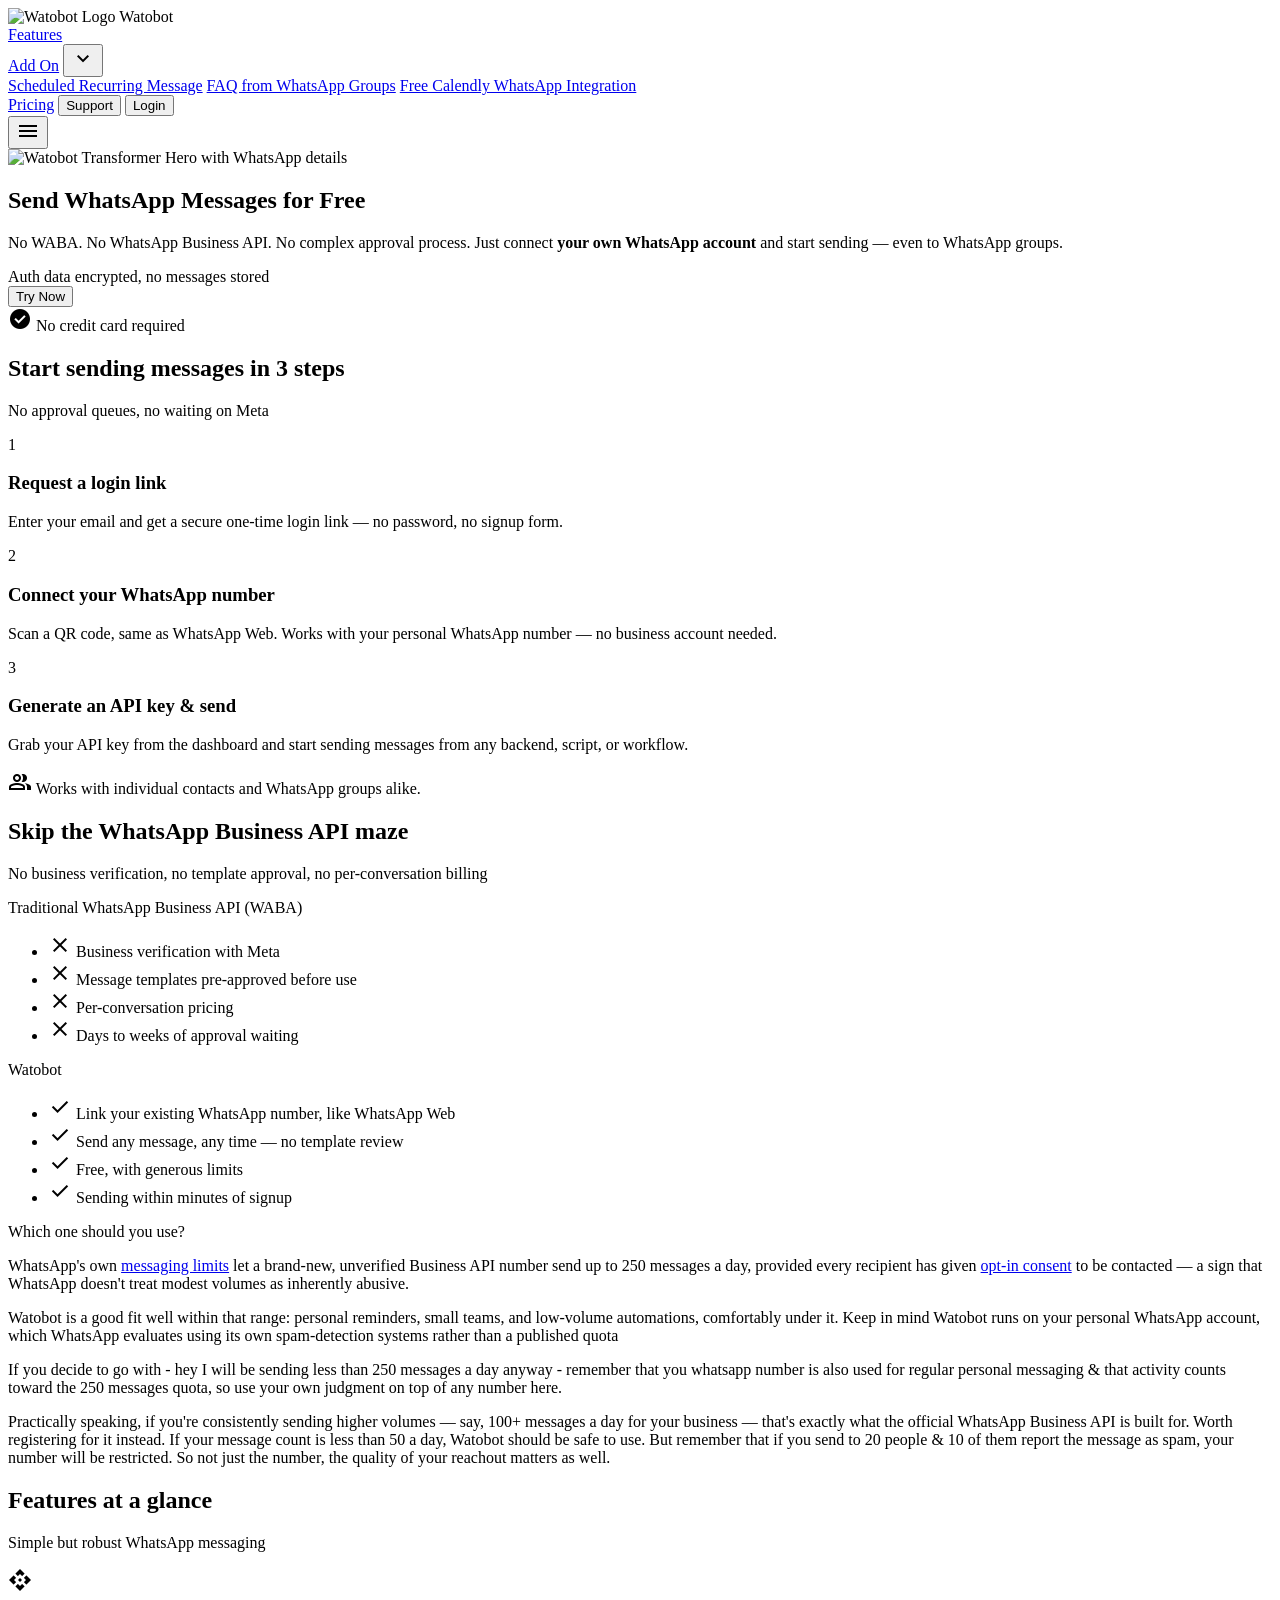
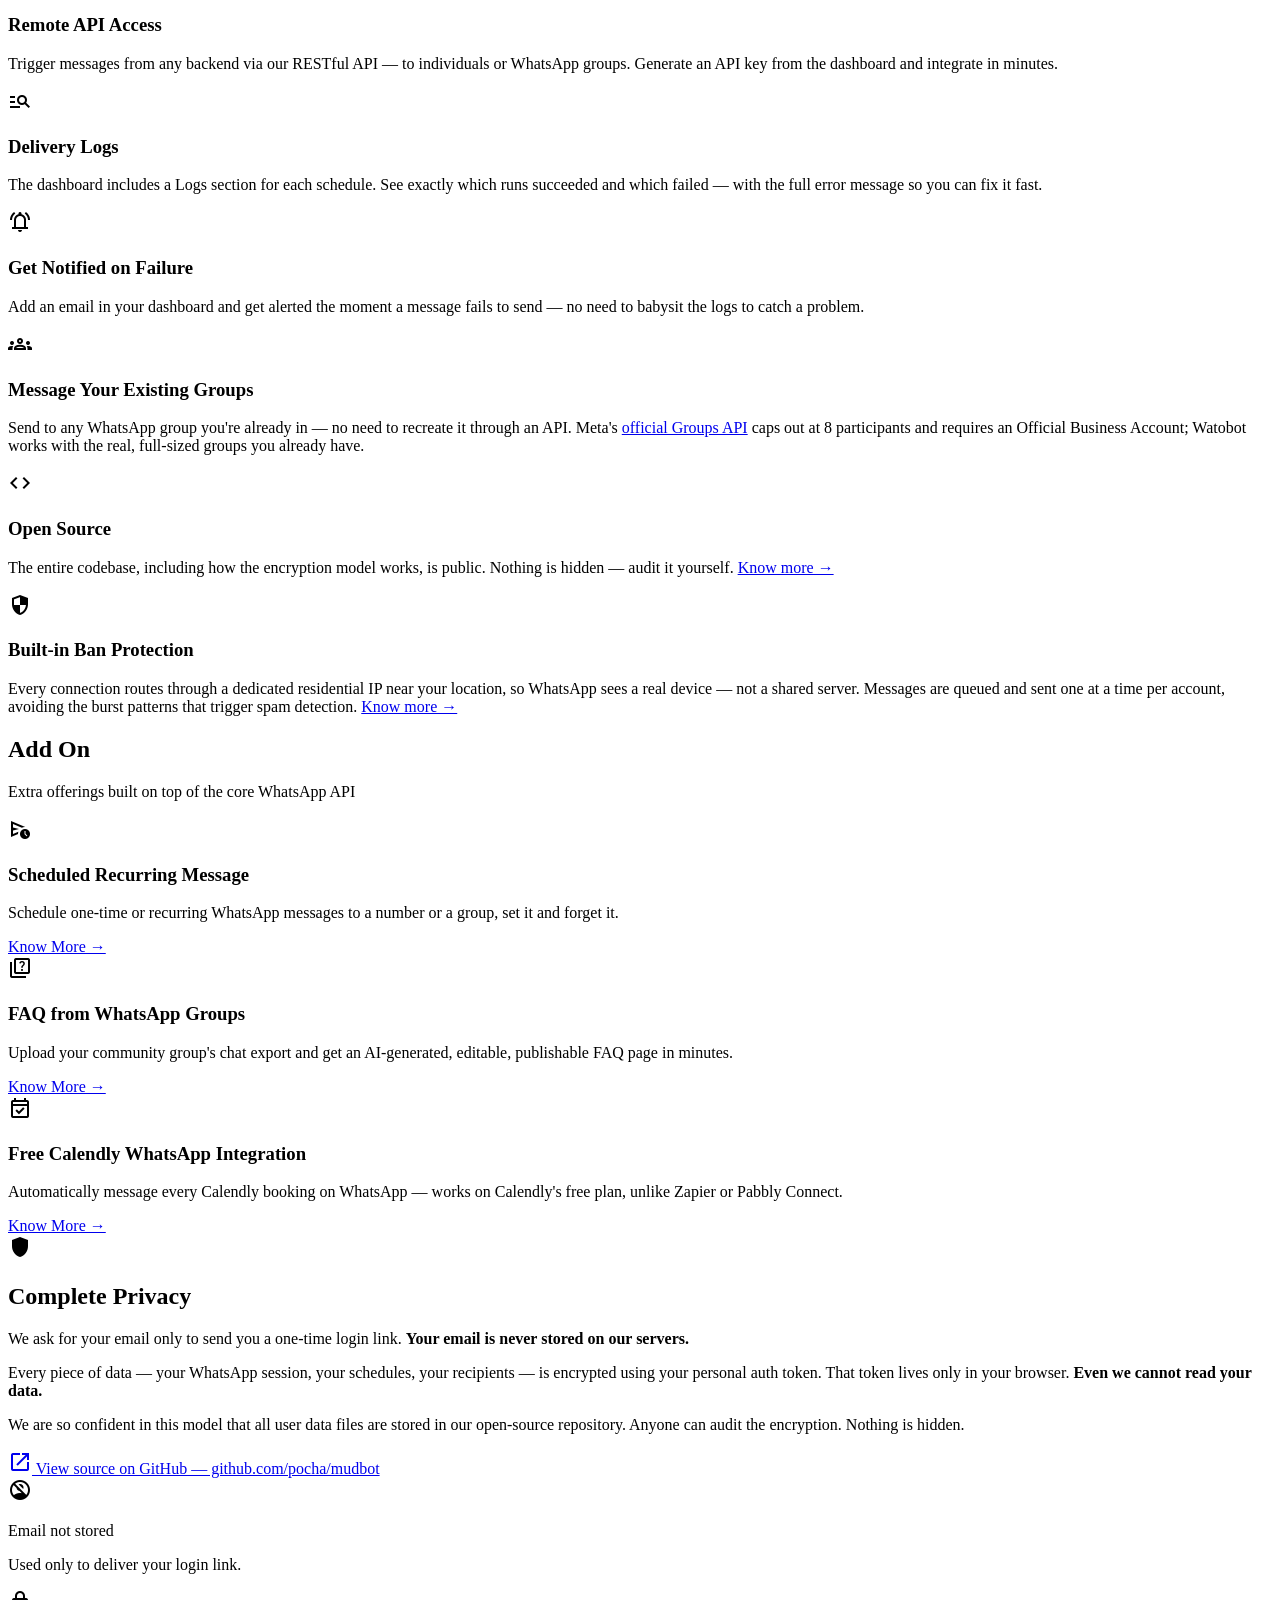
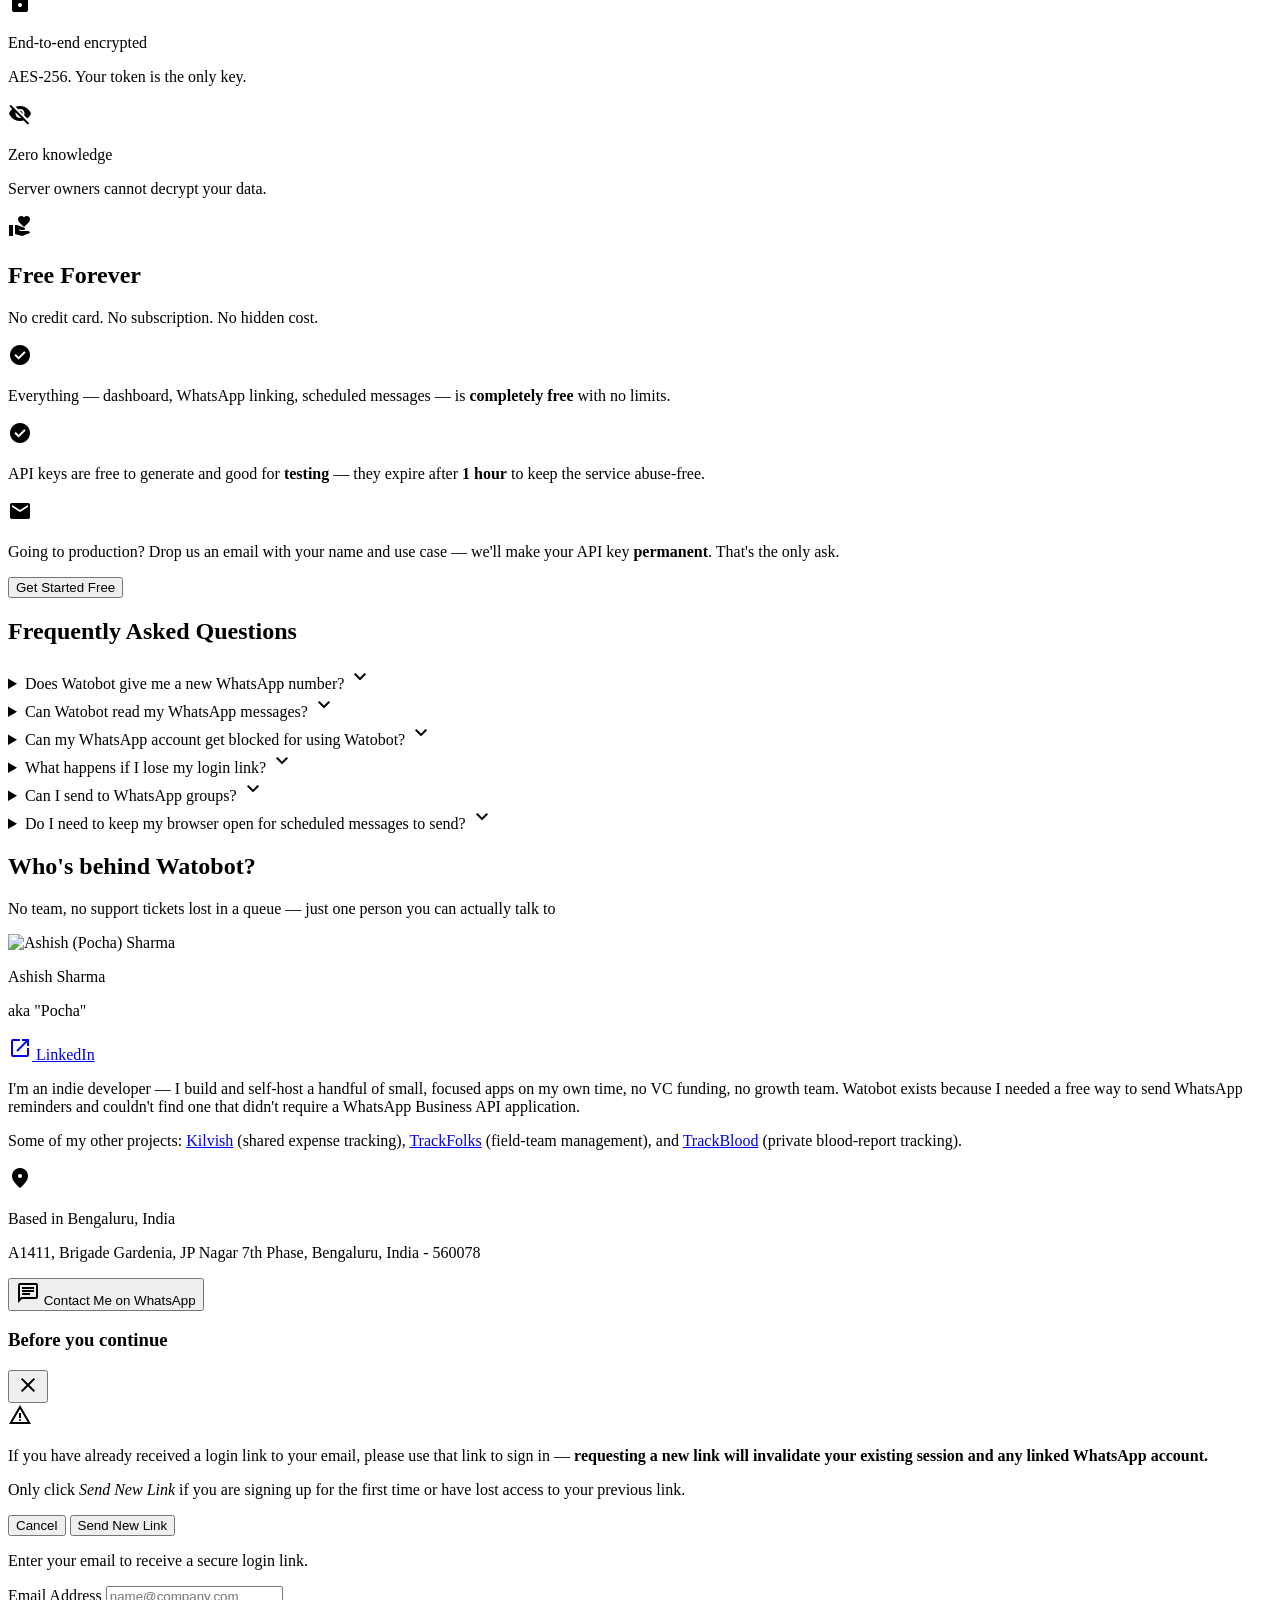
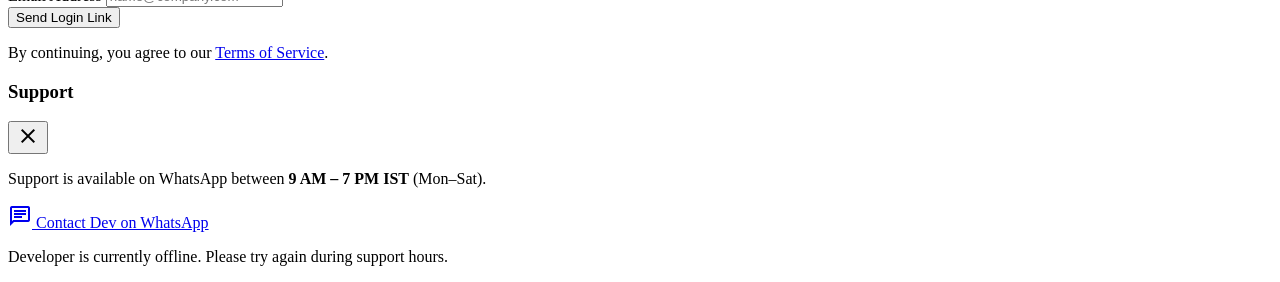
==== public/index.html @ e7fd8a0c "fix(api-base): replace hardcoded api.watobot.xyz with same-origin empty string in all HTML templates" ====
<!DOCTYPE html>
<html class="light" lang="en">
	<head>
		<meta charset="utf-8"/>
		<meta content="width=device-width, initial-scale=1.0" name="viewport"/>
		<title>Watobot - Automate Your WhatsApp Messaging</title>
		<meta name="description" content="Send WhatsApp messages programmatically from your own number — no WABA, no WhatsApp Business API, no Meta approval process. Free API access, message scheduling, and WhatsApp group support."/>
		<link rel="canonical" href="https://watobot.xyz/"/>

		<meta property="og:type" content="website"/>
		<meta property="og:site_name" content="Watobot"/>
		<meta property="og:title" content="Watobot - Send WhatsApp Messages Programmatically"/>
		<meta property="og:description" content="No WABA, no WhatsApp Business API, no complex approval process. Connect your own WhatsApp number and start sending — even to WhatsApp groups."/>
		<meta property="og:url" content="https://watobot.xyz/"/>
		<meta property="og:image" content="https://watobot.xyz/assets/og.png"/>

		<meta name="twitter:card" content="summary_large_image"/>
		<meta name="twitter:title" content="Watobot - Send WhatsApp Messages Programmatically"/>
		<meta name="twitter:description" content="No WABA, no WhatsApp Business API, no complex approval process. Connect your own WhatsApp number and start sending — even to WhatsApp groups."/>
		<meta name="twitter:image" content="https://watobot.xyz/assets/og.png"/>

		<script type="application/ld+json">
		{
			"@context": "https://schema.org",
			"@type": "SoftwareApplication",
			"name": "Watobot",
			"url": "https://watobot.xyz/",
			"applicationCategory": "BusinessApplication",
			"operatingSystem": "Web",
			"description": "Send WhatsApp messages programmatically from your own WhatsApp number — no WhatsApp Business API, no Meta approval process required.",
			"offers": {
				"@type": "Offer",
				"price": "0",
				"priceCurrency": "USD"
			}
		}
		</script>

		<script src="https://cdn.tailwindcss.com?plugins=forms,container-queries"></script>
		<link href="https://fonts.googleapis.com/css2?family=Material+Symbols+Outlined:wght,FILL@100..700,0..1&amp;display=swap" rel="stylesheet"/>
		<link href="https://fonts.googleapis.com/css2?family=Inter:wght@400;600&amp;family=Plus+Jakarta+Sans:wght@600;700;800&amp;family=Geist&amp;display=swap" rel="stylesheet"/>
		<link href="https://fonts.googleapis.com/css2?family=Material+Symbols+Outlined:wght,FILL@100..700,0..1&amp;display=swap" rel="stylesheet"/>
		<script src="/assets/theme.js"></script>
		<link rel="stylesheet" href="/assets/theme.css"/>
	</head>
	<body class="bg-surface text-on-surface font-body-md selection:bg-primary-container selection:text-on-primary-container">
		<!-- TopNavBar -->
		<nav class="bg-surface border-b border-outline-variant shadow-sm flex justify-between items-center w-full px-gutter py-2 sticky top-0 z-50">
			<div class="flex items-center gap-3">
				<img alt="Watobot Logo" class="w-10 h-10 rounded-sm" src="https://lh3.googleusercontent.com/aida-public/[base64]"/>
				<span class="font-headline-md text-headline-md font-bold text-primary">Watobot</span>
			</div>
			<div class="hidden md:flex items-center gap-8">
				<a class="font-body-md text-body-md text-on-surface-variant hover:text-primary transition-colors" href="#features">Features</a>
				<div class="relative group">
					<div class="flex items-center gap-0.5">
						<a class="font-body-md text-body-md text-on-surface-variant hover:text-primary transition-colors" href="#addon">Add On</a>
						<button class="text-on-surface-variant hover:text-primary transition-colors" aria-label="Show Add On options" aria-haspopup="true">
							<span class="material-symbols-outlined text-[18px]">expand_more</span>
						</button>
					</div>
					<div class="absolute left-0 top-full pt-2 hidden group-hover:block z-50">
						<div class="bg-surface border border-outline-variant rounded-xl shadow-lg py-2 w-64">
							<a href="/free-whatsapp-recurring-messages.html" class="block px-4 py-2 font-body-md text-body-md text-on-surface-variant hover:bg-surface-container hover:text-primary transition-colors">Scheduled Recurring Message</a>
							<a href="/whatsapp-group-faq" class="block px-4 py-2 font-body-md text-body-md text-on-surface-variant hover:bg-surface-container hover:text-primary transition-colors">FAQ from WhatsApp Groups</a>
							<a href="/free-calendly-whatsapp-integration.html" class="block px-4 py-2 font-body-md text-body-md text-on-surface-variant hover:bg-surface-container hover:text-primary transition-colors">Free Calendly WhatsApp Integration</a>
						</div>
					</div>
				</div>
				<a class="font-body-md text-body-md text-on-surface-variant hover:text-primary transition-colors" href="#pricing">Pricing</a>
				<button onclick="openSupport()" class="font-body-md text-body-md text-on-surface-variant hover:text-primary transition-colors">Support</button>
				<button id="navLoginBtn" class="font-label-md text-label-md bg-primary-container text-on-primary-container px-6 py-2 rounded-xl font-bold hover:opacity-90 active:scale-95 transition-all" onclick="toggleModal()">Login</button>
			</div>
			<button class="md:hidden text-primary">
				<span class="material-symbols-outlined">menu</span>
			</button>
		</nav>
		<main>
			<!-- Hero Section -->
			<section class="flex flex-col md:flex-row items-center px-gutter md:px-24 py-10 gap-10 overflow-hidden">
				<div class="w-full md:w-1/2 flex justify-center items-center">
					<div class="relative w-full max-w-lg aspect-[1.49]">
						<img alt="Watobot Transformer Hero with WhatsApp details" class="w-full h-full object-contain" src="./logo.png"/>
						<div class="absolute -z-10 top-1/2 left-1/2 -translate-x-1/2 -translate-y-1/2 w-[120%] h-[120%] bg-gradient-to-tr from-primary-container/20 to-transparent rounded-full blur-3xl"></div>
					</div>
				</div>
				<div class="w-full md:w-1/2 flex flex-col items-start gap-stack-gap">
					<h1 class="font-headline-lg text-3xl md:text-5xl font-extrabold text-on-surface leading-tight">
						Send <span class="text-primary">WhatsApp</span> Messages for Free
					</h1>
					<p class="font-body-lg text-body-lg text-on-surface-variant max-w-md">
						No WABA. No WhatsApp Business API. No complex approval process. Just connect <b class="text-primary">your own WhatsApp account</b> and start sending — even to WhatsApp groups.
					</p>
					<span class="font-label-md text-label-md text-secondary bg-secondary-container/30 px-3 py-1 rounded-full uppercase tracking-widest">Auth data encrypted, no messages stored</span>
					<div class="flex flex-wrap gap-4 mt-4">
						<button id="tryNowBtn" class="font-label-md text-label-md bg-primary-container text-on-primary-container px-8 py-4 rounded-xl font-bold text-lg hover:opacity-90 active:scale-95 transition-all whatsapp-shadow" onclick="toggleModal()">
                        Try Now
                    </button>
						<div class="flex items-center gap-2 px-4 py-4 text-on-surface-variant font-label-md text-label-md">
							<span class="material-symbols-outlined text-primary" style="font-variation-settings: 'FILL' 1;">check_circle</span>
                        No credit card required
                    
						</div>
					</div>
				</div>
			</section>
			<!-- 3 Steps Section -->
			<section class="px-gutter md:px-24 py-12 bg-surface" id="how-it-works">
				<div class="text-center mb-10">
					<h2 class="font-headline-lg text-headline-lg text-on-surface">Start sending messages in 3 steps</h2>
					<p class="text-on-surface-variant font-body-md">No approval queues, no waiting on Meta</p>
				</div>
				<div class="grid grid-cols-1 md:grid-cols-3 gap-6 max-w-5xl mx-auto">
					<div class="bg-surface-container-low p-6 rounded-xl border border-outline-variant flex flex-col gap-3">
						<span class="bg-primary text-on-primary w-8 h-8 rounded-full flex items-center justify-center font-bold text-sm">1</span>
						<h3 class="font-headline-md text-headline-md">Request a login link</h3>
						<p class="text-on-surface-variant font-body-md">Enter your email and get a secure one-time login link — no password, no signup form.</p>
					</div>
					<div class="bg-surface-container-low p-6 rounded-xl border border-outline-variant flex flex-col gap-3">
						<span class="bg-primary text-on-primary w-8 h-8 rounded-full flex items-center justify-center font-bold text-sm">2</span>
						<h3 class="font-headline-md text-headline-md">Connect your WhatsApp number</h3>
						<p class="text-on-surface-variant font-body-md">Scan a QR code, same as WhatsApp Web. Works with your personal WhatsApp number — no business account needed.</p>
					</div>
					<div class="bg-surface-container-low p-6 rounded-xl border border-outline-variant flex flex-col gap-3">
						<span class="bg-primary text-on-primary w-8 h-8 rounded-full flex items-center justify-center font-bold text-sm">3</span>
						<h3 class="font-headline-md text-headline-md">Generate an API key &amp; send</h3>
						<p class="text-on-surface-variant font-body-md">Grab your API key from the dashboard and start sending messages from any backend, script, or workflow.</p>
					</div>
				</div>
				<div class="max-w-5xl mx-auto mt-6 flex items-center justify-center gap-2 text-on-surface-variant font-body-md text-sm">
					<span class="material-symbols-outlined text-primary text-[18px]">group</span>
					Works with individual contacts and WhatsApp groups alike.
				</div>
			</section>

			<!-- WABA Comparison Section -->
			<section class="px-gutter md:px-24 py-12 bg-surface-container-low">
				<div class="max-w-4xl mx-auto">
					<div class="text-center mb-10">
						<h2 class="font-headline-lg text-headline-lg text-on-surface">Skip the WhatsApp Business API maze</h2>
						<p class="text-on-surface-variant font-body-md">No business verification, no template approval, no per-conversation billing</p>
					</div>
					<div class="grid grid-cols-1 md:grid-cols-2 gap-6">
						<div class="bg-surface p-6 rounded-xl border border-outline-variant">
							<p class="font-label-md font-bold text-error mb-3">Traditional WhatsApp Business API (WABA)</p>
							<ul class="space-y-2 text-on-surface-variant font-body-md text-sm">
								<li class="flex items-start gap-2"><span class="material-symbols-outlined text-error text-[18px] flex-shrink-0">close</span> Business verification with Meta</li>
								<li class="flex items-start gap-2"><span class="material-symbols-outlined text-error text-[18px] flex-shrink-0">close</span> Message templates pre-approved before use</li>
								<li class="flex items-start gap-2"><span class="material-symbols-outlined text-error text-[18px] flex-shrink-0">close</span> Per-conversation pricing</li>
								<li class="flex items-start gap-2"><span class="material-symbols-outlined text-error text-[18px] flex-shrink-0">close</span> Days to weeks of approval waiting</li>
							</ul>
						</div>
						<div class="bg-surface p-6 rounded-xl border border-primary">
							<p class="font-label-md font-bold text-primary mb-3">Watobot</p>
							<ul class="space-y-2 text-on-surface-variant font-body-md text-sm">
								<li class="flex items-start gap-2"><span class="material-symbols-outlined text-primary text-[18px] flex-shrink-0">check</span> Link your existing WhatsApp number, like WhatsApp Web</li>
								<li class="flex items-start gap-2"><span class="material-symbols-outlined text-primary text-[18px] flex-shrink-0">check</span> Send any message, any time — no template review</li>
								<li class="flex items-start gap-2"><span class="material-symbols-outlined text-primary text-[18px] flex-shrink-0">check</span> Free, with generous limits</li>
								<li class="flex items-start gap-2"><span class="material-symbols-outlined text-primary text-[18px] flex-shrink-0">check</span> Sending within minutes of signup</li>
							</ul>
						</div>
					</div>
					<div class="mt-6 bg-surface p-6 rounded-xl border border-outline-variant text-sm text-on-surface-variant font-body-md space-y-2">
						<p class="font-label-md font-bold text-on-surface">Which one should you use?</p>
						<p>WhatsApp's own <a href="https://developers.facebook.com/docs/whatsapp/messaging-limits/" target="_blank" rel="noopener" class="text-primary underline">messaging limits</a> let a brand-new, unverified Business API number send up to 250 messages a day, provided every recipient has given <a href="https://developers.facebook.com/documentation/business-messaging/whatsapp/getting-opt-in" target="_blank" rel="noopener" class="text-primary underline">opt-in consent</a> to be contacted — a sign that WhatsApp doesn't treat modest volumes as inherently abusive.</p>
						<p>Watobot is a good fit well within that range: personal reminders, small teams, and low-volume automations, comfortably under it. Keep in mind Watobot runs on your personal WhatsApp account, which WhatsApp evaluates using its own spam-detection systems rather than a published quota</p>
						<p>If you decide to go with - hey I will be sending less than 250 messages a day anyway - remember that you whatsapp number is also used for regular personal messaging & that activity counts toward the 250 messages quota, so use your own judgment on top of any number here.</p>
						<p>Practically speaking, if you're consistently sending higher volumes — say, 100+ messages a day for your business — that's exactly what the official WhatsApp Business API is built for. Worth registering for it instead. If your message count is less than 50 a day, Watobot should be safe to use. But remember that if you send to 20 people & 10 of them report the message as spam, your number will be restricted. So not just the number, the quality of your reachout matters as well.</p>
					</div>
				</div>
			</section>

			<!-- Feature Bento Grid -->
			<section class="px-gutter md:px-24 py-12 bg-surface-container-low" id="features">
				<div class="text-center mb-10">
					<h2 class="font-headline-lg text-headline-lg text-on-surface">Features at a glance</h2>
					<p class="text-on-surface-variant font-body-md">Simple but robust WhatsApp messaging</p>
				</div>
				<div class="grid grid-cols-1 md:grid-cols-2 gap-6">
					<!-- Card 1: API -->
					<div class="bg-surface p-6 rounded-xl border border-outline-variant whatsapp-shadow hover:border-primary transition-colors flex flex-col gap-3 group">
						<div class="flex items-center gap-3">
							<div class="w-10 h-10 bg-primary-container flex items-center justify-center rounded-lg text-on-primary-container flex-shrink-0">
								<span class="material-symbols-outlined text-[20px]">api</span>
							</div>
							<h3 class="font-headline-md text-headline-md">Remote API Access</h3>
						</div>
						<p class="text-on-surface-variant font-body-md">Trigger messages from any backend via our RESTful API — to individuals or WhatsApp groups. Generate an API key from the dashboard and integrate in minutes.</p>
					</div>
					<!-- Card 2: Logs -->
					<div class="bg-surface p-6 rounded-xl border border-outline-variant whatsapp-shadow hover:border-primary transition-colors flex flex-col gap-3 group">
						<div class="flex items-center gap-3">
							<div class="w-10 h-10 bg-tertiary-container flex items-center justify-center rounded-lg text-on-tertiary-container flex-shrink-0">
								<span class="material-symbols-outlined text-[20px]">manage_search</span>
							</div>
							<h3 class="font-headline-md text-headline-md">Delivery Logs</h3>
						</div>
						<p class="text-on-surface-variant font-body-md">The dashboard includes a Logs section for each schedule. See exactly which runs succeeded and which failed — with the full error message so you can fix it fast.</p>
					</div>
					<!-- Card 3: Failure Alerts -->
					<div class="bg-surface p-6 rounded-xl border border-outline-variant whatsapp-shadow hover:border-primary transition-colors flex flex-col gap-3 group">
						<div class="flex items-center gap-3">
							<div class="w-10 h-10 bg-secondary-container flex items-center justify-center rounded-lg text-on-secondary-container flex-shrink-0">
								<span class="material-symbols-outlined text-[20px]">notifications_active</span>
							</div>
							<h3 class="font-headline-md text-headline-md">Get Notified on Failure</h3>
						</div>
						<p class="text-on-surface-variant font-body-md">Add an email in your dashboard and get alerted the moment a message fails to send — no need to babysit the logs to catch a problem.</p>
					</div>
					<!-- Card 4: WhatsApp Groups -->
					<div class="bg-surface p-6 rounded-xl border border-outline-variant whatsapp-shadow hover:border-primary transition-colors flex flex-col gap-3 group">
						<div class="flex items-center gap-3">
							<div class="w-10 h-10 bg-tertiary-container flex items-center justify-center rounded-lg text-on-tertiary-container flex-shrink-0">
								<span class="material-symbols-outlined text-[20px]">groups</span>
							</div>
							<h3 class="font-headline-md text-headline-md">Message Your Existing Groups</h3>
						</div>
						<p class="text-on-surface-variant font-body-md">Send to any WhatsApp group you're already in — no need to recreate it through an API. Meta's <a href="https://developers.facebook.com/documentation/business-messaging/whatsapp/groups" target="_blank" rel="noopener" class="text-primary underline">official Groups API</a> caps out at 8 participants and requires an Official Business Account; Watobot works with the real, full-sized groups you already have.</p>
					</div>
					<!-- Card 5: Open Source -->
					<div class="bg-surface p-6 rounded-xl border border-outline-variant whatsapp-shadow hover:border-primary transition-colors flex flex-col gap-3 group">
						<div class="flex items-center gap-3">
							<div class="w-10 h-10 bg-primary-container flex items-center justify-center rounded-lg text-on-primary-container flex-shrink-0">
								<span class="material-symbols-outlined text-[20px]">code</span>
							</div>
							<h3 class="font-headline-md text-headline-md">Open Source</h3>
						</div>
						<p class="text-on-surface-variant font-body-md">The entire codebase, including how the encryption model works, is public. Nothing is hidden — audit it yourself. <a href="https://github.com/pocha/mudbot" target="_blank" rel="noopener" class="text-primary underline font-bold">Know more &rarr;</a></p>
					</div>
					<!-- Card 6: Ban Protection -->
					<div class="bg-surface p-6 rounded-xl border border-outline-variant whatsapp-shadow hover:border-primary transition-colors flex flex-col gap-3 group">
						<div class="flex items-center gap-3">
							<div class="w-10 h-10 bg-primary-container flex items-center justify-center rounded-lg text-on-primary-container flex-shrink-0">
								<span class="material-symbols-outlined text-[20px]">security</span>
							</div>
							<h3 class="font-headline-md text-headline-md">Built-in Ban Protection</h3>
						</div>
						<p class="text-on-surface-variant font-body-md">Every connection routes through a dedicated residential IP near your location, so WhatsApp sees a real device — not a shared server. Messages are queued and sent one at a time per account, avoiding the burst patterns that trigger spam detection. <a href="https://github.com/pocha/mudbot?tab=readme-ov-file#account-ban-protection-techniques" target="_blank" rel="noopener" class="text-primary underline font-bold">Know more &rarr;</a></p>
					</div>
				</div>
			</section>

			<!-- Add On Section -->
			<section class="px-gutter md:px-24 py-12 bg-surface" id="addon">
				<div class="text-center mb-10">
					<h2 class="font-headline-lg text-headline-lg text-on-surface">Add On</h2>
					<p class="text-on-surface-variant font-body-md">Extra offerings built on top of the core WhatsApp API</p>
				</div>
				<div class="grid grid-cols-1 md:grid-cols-3 gap-6 max-w-5xl mx-auto">
					<!-- Add On 1: Scheduled Recurring Message -->
					<div class="bg-surface-container-low p-6 rounded-xl border border-outline-variant hover:border-primary transition-colors flex flex-col gap-3">
						<div class="w-10 h-10 bg-secondary-container flex items-center justify-center rounded-lg text-on-secondary-container flex-shrink-0">
							<span class="material-symbols-outlined text-[20px]">schedule_send</span>
						</div>
						<h3 class="font-headline-md text-headline-md">Scheduled Recurring Message</h3>
						<p class="text-on-surface-variant font-body-md">Schedule one-time or recurring WhatsApp messages to a number or a group, set it and forget it.</p>
						<a href="/free-whatsapp-recurring-messages.html" class="text-primary underline font-bold font-body-md mt-auto">Know More &rarr;</a>
					</div>
					<!-- Add On 2: FAQ from WhatsApp Groups -->
					<div class="bg-surface-container-low p-6 rounded-xl border border-outline-variant hover:border-primary transition-colors flex flex-col gap-3">
						<div class="w-10 h-10 bg-tertiary-container flex items-center justify-center rounded-lg text-on-tertiary-container flex-shrink-0">
							<span class="material-symbols-outlined text-[20px]">quiz</span>
						</div>
						<h3 class="font-headline-md text-headline-md">FAQ from WhatsApp Groups</h3>
						<p class="text-on-surface-variant font-body-md">Upload your community group's chat export and get an AI-generated, editable, publishable FAQ page in minutes.</p>
						<a href="/whatsapp-group-faq" class="text-primary underline font-bold font-body-md mt-auto">Know More &rarr;</a>
					</div>
					<!-- Add On 3: Calendly WhatsApp Integration -->
					<div class="bg-surface-container-low p-6 rounded-xl border border-outline-variant hover:border-primary transition-colors flex flex-col gap-3">
						<div class="w-10 h-10 bg-primary-container flex items-center justify-center rounded-lg text-on-primary-container flex-shrink-0">
							<span class="material-symbols-outlined text-[20px]">event_available</span>
						</div>
						<h3 class="font-headline-md text-headline-md">Free Calendly WhatsApp Integration</h3>
						<p class="text-on-surface-variant font-body-md">Automatically message every Calendly booking on WhatsApp — works on Calendly's free plan, unlike Zapier or Pabbly Connect.</p>
						<a href="/free-calendly-whatsapp-integration.html" class="text-primary underline font-bold font-body-md mt-auto">Know More &rarr;</a>
					</div>
				</div>
			</section>

			<!-- Complete Privacy Section -->
			<section class="px-gutter md:px-24 py-12 bg-surface">
				<div class="max-w-4xl mx-auto">
					<div class="flex flex-col md:flex-row gap-10 items-center">
						<div class="flex-1 flex flex-col gap-4">
							<div class="flex items-center gap-2">
								<span class="material-symbols-outlined text-primary text-3xl" style="font-variation-settings:'FILL' 1;">shield</span>
								<h2 class="font-headline-lg text-headline-lg text-on-surface">Complete Privacy</h2>
							</div>
							<p class="text-on-surface-variant font-body-md">We ask for your email only to send you a one-time login link. <strong class="text-on-surface">Your email is never stored on our servers.</strong></p>
							<p class="text-on-surface-variant font-body-md">Every piece of data — your WhatsApp session, your schedules, your recipients — is encrypted using your personal auth token. That token lives only in your browser. <strong class="text-on-surface">Even we cannot read your data.</strong></p>
							<p class="text-on-surface-variant font-body-md">We are so confident in this model that all user data files are stored in our open-source repository. Anyone can audit the encryption. Nothing is hidden.</p>
							<a href="https://github.com/pocha/mudbot" target="_blank" rel="noopener" class="inline-flex items-center gap-2 text-primary font-bold font-body-md hover:underline">
								<span class="material-symbols-outlined text-[18px]">open_in_new</span> View source on GitHub — github.com/pocha/mudbot
							</a>
						</div>
						<div class="flex-shrink-0 flex flex-col gap-4 w-full md:w-64">
							<div class="bg-surface-container rounded-xl p-4 flex items-start gap-3 border border-outline-variant">
								<span class="material-symbols-outlined text-primary flex-shrink-0" style="font-variation-settings:'FILL' 1;">no_accounts</span>
								<div>
									<p class="font-label-md font-bold text-on-surface">Email not stored</p>
									<p class="text-on-surface-variant font-body-md text-sm">Used only to deliver your login link.</p>
								</div>
							</div>
							<div class="bg-surface-container rounded-xl p-4 flex items-start gap-3 border border-outline-variant">
								<span class="material-symbols-outlined text-primary flex-shrink-0" style="font-variation-settings:'FILL' 1;">lock</span>
								<div>
									<p class="font-label-md font-bold text-on-surface">End-to-end encrypted</p>
									<p class="text-on-surface-variant font-body-md text-sm">AES-256. Your token is the only key.</p>
								</div>
							</div>
							<div class="bg-surface-container rounded-xl p-4 flex items-start gap-3 border border-outline-variant">
								<span class="material-symbols-outlined text-primary flex-shrink-0" style="font-variation-settings:'FILL' 1;">visibility_off</span>
								<div>
									<p class="font-label-md font-bold text-on-surface">Zero knowledge</p>
									<p class="text-on-surface-variant font-body-md text-sm">Server owners cannot decrypt your data.</p>
								</div>
							</div>
						</div>
					</div>
				</div>
			</section>

			<!-- Pricing Section -->
			<section class="px-gutter md:px-24 py-12 bg-surface-container-low" id="pricing">
				<div class="max-w-2xl mx-auto text-center">
					<div class="flex items-center gap-2 justify-center mb-3">
						<span class="material-symbols-outlined text-primary text-3xl" style="font-variation-settings: 'FILL' 1;">volunteer_activism</span>
						<h2 class="font-headline-lg text-4xl font-black text-on-surface">Free Forever</h2>
					</div>
					<p class="text-on-surface-variant font-body-lg mb-6">No credit card. No subscription. No hidden cost.</p>
					<div class="bg-surface border border-outline-variant rounded-xl p-8 text-left space-y-4 mb-6">
						<div class="flex items-start gap-3">
							<span class="material-symbols-outlined text-primary flex-shrink-0" style="font-variation-settings:'FILL' 1;">check_circle</span>
							<p class="font-body-lg text-on-surface-variant">Everything — dashboard, WhatsApp linking, scheduled messages — is <strong class="text-on-surface">completely free</strong> with no limits.</p>
						</div>
						<div class="flex items-start gap-3">
							<span class="material-symbols-outlined text-primary flex-shrink-0" style="font-variation-settings:'FILL' 1;">check_circle</span>
							<p class="font-body-lg text-on-surface-variant">API keys are free to generate and good for <strong class="text-on-surface">testing</strong> — they expire after <strong class="text-on-surface">1 hour</strong> to keep the service abuse-free.</p>
						</div>
						<div class="flex items-start gap-3">
							<span class="material-symbols-outlined text-primary flex-shrink-0" style="font-variation-settings:'FILL' 1;">mail</span>
							<p class="font-body-lg text-on-surface-variant">Going to production? Drop us an email with your name and use case — we'll make your API key <strong class="text-on-surface">permanent</strong>. That's the only ask.</p>
						</div>
					</div>
					<button onclick="toggleModal()" class="bg-primary text-on-primary font-bold px-10 py-4 rounded-xl text-lg hover:brightness-110 transition-all">Get Started Free</button>
				</div>
			</section>

			<!-- FAQ Section -->
			<section class="px-gutter md:px-24 py-12 bg-surface">
				<div class="max-w-3xl mx-auto">
					<div class="text-center mb-10">
						<h2 class="font-headline-lg text-headline-lg text-on-surface">Frequently Asked Questions</h2>
					</div>
					<div class="flex flex-col divide-y divide-outline-variant border border-outline-variant rounded-xl overflow-hidden">
						<details class="group bg-surface">
							<summary class="flex items-center justify-between px-6 py-4 cursor-pointer font-label-md font-bold text-on-surface hover:bg-surface-container transition-colors list-none">
								Does Watobot give me a new WhatsApp number?
								<span class="material-symbols-outlined text-on-surface-variant group-open:rotate-180 transition-transform flex-shrink-0">expand_more</span>
							</summary>
							<p class="px-6 pb-5 text-on-surface-variant font-body-md">No. Watobot uses your existing WhatsApp account to send messages. You scan a QR code to link your account — exactly like WhatsApp Web. Messages appear as coming from your own number.</p>
						</details>
						<details class="group bg-surface">
							<summary class="flex items-center justify-between px-6 py-4 cursor-pointer font-label-md font-bold text-on-surface hover:bg-surface-container transition-colors list-none">
								Can Watobot read my WhatsApp messages?
								<span class="material-symbols-outlined text-on-surface-variant group-open:rotate-180 transition-transform flex-shrink-0">expand_more</span>
							</summary>
							<p class="px-6 pb-5 text-on-surface-variant font-body-md">No. Watobot currently only sends messages on your behalf. It does not read, store, or process any incoming messages from your WhatsApp account.</p>
						</details>
						<details class="group bg-surface">
							<summary class="flex items-center justify-between px-6 py-4 cursor-pointer font-label-md font-bold text-on-surface hover:bg-surface-container transition-colors list-none">
								Can my WhatsApp account get blocked for using Watobot?
								<span class="material-symbols-outlined text-on-surface-variant group-open:rotate-180 transition-transform flex-shrink-0">expand_more</span>
							</summary>
							<div class="px-6 pb-5 text-on-surface-variant font-body-md space-y-3">
								<p>Watobot works like a device added to your WhatsApp Linked Devices — the same way WhatsApp Web works. It sends messages as you, from your number, and WhatsApp sees it as one of your trusted devices.</p>
								<p>To keep your account safe, every connection is routed through a dedicated residential IP address near your actual location. WhatsApp sees a local device rather than a shared server, and since every user gets their own IP, your account is never associated with other users.</p>
								<p>Your WhatsApp session is encrypted with AES-256 using your personal auth token. Nobody — including the server owner — can access your session. Your token lives only in your browser and is never stored on the server.</p>
								<p>As long as you send messages responsibly (avoid bulk blasting or spam), your account should remain in good standing.</p>
							</div>
						</details>
						<details class="group bg-surface">
							<summary class="flex items-center justify-between px-6 py-4 cursor-pointer font-label-md font-bold text-on-surface hover:bg-surface-container transition-colors list-none">
								What happens if I lose my login link?
								<span class="material-symbols-outlined text-on-surface-variant group-open:rotate-180 transition-transform flex-shrink-0">expand_more</span>
							</summary>
							<p class="px-6 pb-5 text-on-surface-variant font-body-md">You can request a new login link with the same email. This generates a new auth token — your previous token is invalidated. Because your data was encrypted with the old token, you will need to re-link your WhatsApp account. Your old schedules will be cleared.</p>
						</details>
						<details class="group bg-surface">
							<summary class="flex items-center justify-between px-6 py-4 cursor-pointer font-label-md font-bold text-on-surface hover:bg-surface-container transition-colors list-none">
								Can I send to WhatsApp groups?
								<span class="material-symbols-outlined text-on-surface-variant group-open:rotate-180 transition-transform flex-shrink-0">expand_more</span>
							</summary>
							<p class="px-6 pb-5 text-on-surface-variant font-body-md">Yes. When setting up a schedule or sending a message, the recipient picker loads all your WhatsApp groups alongside individual contacts. Select any group and messages will be delivered to it.</p>
						</details>
						<details class="group bg-surface">
							<summary class="flex items-center justify-between px-6 py-4 cursor-pointer font-label-md font-bold text-on-surface hover:bg-surface-container transition-colors list-none">
								Do I need to keep my browser open for scheduled messages to send?
								<span class="material-symbols-outlined text-on-surface-variant group-open:rotate-180 transition-transform flex-shrink-0">expand_more</span>
							</summary>
							<p class="px-6 pb-5 text-on-surface-variant font-body-md">No. Schedules run as server-side cron jobs. Once you set one up, it fires on the server at the right time — your browser and phone do not need to be open.</p>
						</details>
					</div>
				</div>
			</section>

			<!-- About the Creator / Contact Section -->
			<section class="px-gutter md:px-24 py-12 bg-surface" id="about-creator">
				<div class="max-w-4xl mx-auto">
					<div class="text-center mb-10">
						<h2 class="font-headline-lg text-headline-lg text-on-surface">Who's behind Watobot?</h2>
						<p class="text-on-surface-variant font-body-md">No team, no support tickets lost in a queue — just one person you can actually talk to</p>
					</div>
					<div class="bg-surface-container-low rounded-xl border border-outline-variant p-6 md:p-8 flex flex-col md:flex-row gap-8">
						<div class="flex-shrink-0 flex flex-col items-center gap-4 md:w-56">
							<img alt="Ashish (Pocha) Sharma" class="w-40 h-40 rounded-full object-cover border-2 border-primary" src="/assets/profile-pic-long-hair.jpg"/>
							<div class="text-center">
								<p class="font-headline-md text-headline-md text-on-surface">Ashish Sharma</p>
								<p class="text-on-surface-variant font-body-md text-sm">aka "Pocha"</p>
							</div>
							<a href="https://linkedin.com/in/thinkingpocha" target="_blank" rel="noopener" class="inline-flex items-center gap-2 text-primary font-bold font-body-md hover:underline text-sm">
								<span class="material-symbols-outlined text-[18px]">open_in_new</span> LinkedIn
							</a>
						</div>
						<div class="flex-1 flex flex-col gap-4">
							<p class="text-on-surface-variant font-body-md">I'm an indie developer — I build and self-host a handful of small, focused apps on my own time, no VC funding, no growth team. Watobot exists because I needed a free way to send WhatsApp reminders and couldn't find one that didn't require a WhatsApp Business API application.</p>
							<p class="text-on-surface-variant font-body-md">Some of my other projects: <a href="https://kilvish.com" target="_blank" rel="noopener" class="text-primary font-bold hover:underline">Kilvish</a> (shared expense tracking), <a href="https://tf.shristigroup.com" target="_blank" rel="noopener" class="text-primary font-bold hover:underline">TrackFolks</a> (field-team management), and <a href="https://track-blood.pocha.fyi" target="_blank" rel="noopener" class="text-primary font-bold hover:underline">TrackBlood</a> (private blood-report tracking).</p>
							<div class="bg-surface rounded-xl p-4 flex items-start gap-3 border border-outline-variant">
								<span class="material-symbols-outlined text-primary flex-shrink-0" style="font-variation-settings:'FILL' 1;">location_on</span>
								<div>
									<p class="font-label-md font-bold text-on-surface">Based in Bengaluru, India</p>
									<p class="text-on-surface-variant font-body-md text-sm">A1411, Brigade Gardenia, JP Nagar 7th Phase, Bengaluru, India - 560078</p>
								</div>
							</div>
							<button onclick="openSupport()" class="inline-flex items-center justify-center gap-2 w-fit rounded-xl bg-primary-container text-on-primary-container px-6 py-3 font-label-md text-label-md font-bold hover:opacity-90 active:scale-95 transition-all">
								<span class="material-symbols-outlined text-[20px]">chat</span> Contact Me on WhatsApp
							</button>
						</div>
					</div>
				</div>
			</section>
		</main>
		<!-- Footer -->
		<div id="site-footer"></div>
		<script src="/assets/footer.js"></script>
		<!-- Login Modal -->
		<div class="fixed inset-0 z-[100] hidden flex items-center justify-center px-4" id="loginModal">
			<div class="modal-overlay absolute inset-0" onclick="toggleModal()"></div>
			<div class="bg-surface-container-lowest w-full max-w-md rounded-xl p-8 whatsapp-shadow relative z-10 border border-outline-variant">
				<div class="flex justify-between items-center mb-6">
					<h3 class="font-headline-md text-headline-md text-on-surface" id="modalTitle">Before you continue</h3>
					<button class="text-on-surface-variant hover:text-error transition-colors" onclick="toggleModal()">
						<span class="material-symbols-outlined">close</span>
					</button>
				</div>

				<!-- Step 1: Warning -->
				<div id="modal-warning">
					<div class="flex gap-3 bg-amber-50 border border-amber-200 rounded-lg p-4 mb-6">
						<span class="material-symbols-outlined text-amber-500 flex-shrink-0">warning</span>
						<p class="text-on-surface font-body-md text-sm">If you have already received a login link to your email, please use that link to sign in — <strong>requesting a new link will invalidate your existing session and any linked WhatsApp account.</strong></p>
					</div>
					<p class="text-on-surface-variant font-body-md mb-6">Only click <em>Send New Link</em> if you are signing up for the first time or have lost access to your previous link.</p>
					<div class="flex gap-3">
						<button class="flex-1 border border-outline-variant text-on-surface-variant font-bold py-3 rounded-xl hover:bg-surface-container transition-all" onclick="toggleModal()">Cancel</button>
						<button class="flex-1 bg-primary-container text-on-primary-container font-bold py-3 rounded-xl hover:opacity-90 active:scale-95 transition-all" onclick="showRegistrationForm()">Send New Link</button>
					</div>
				</div>

				<!-- Step 2: Registration form (hidden until user confirms) -->
				<div id="modal-form" class="hidden">
					<p class="text-on-surface-variant font-body-md mb-6">Enter your email to receive a secure login link.</p>
					<form class="flex flex-col gap-4" onsubmit="handleRegistration(event)">
						<div class="flex flex-col gap-1">
							<label class="font-label-md text-label-md text-on-surface-variant">Email Address</label>
							<input id="emailInput" class="bg-surface-container-low border-b-2 border-transparent focus:border-primary focus:ring-0 rounded-lg p-3 transition-all outline-none" placeholder="name@company.com" type="email" required/>
						</div>
						<div id="message" class="min-h-[20px]"></div>
						<button id="submitBtn" type="submit" class="bg-primary-container text-on-primary-container font-bold py-4 rounded-xl hover:opacity-90 active:scale-95 transition-all">Send Login Link</button>
						<p class="text-center font-body-md text-on-surface-variant mt-2">By continuing, you agree to our
							<a class="text-primary font-bold" href="#">Terms of Service</a>.
						</p>
					</form>
				</div>
			</div>
		</div>
		<script>
        // Same origin locally (server.js serves public/ + /api together);
        // split into a dedicated API subdomain once served from GitHub Pages.
        const API_BASE = (location.hostname === 'localhost' || location.hostname === '127.0.0.1')
            ? ''
            : '';

        function toggleModal() {
            const modal = document.getElementById('loginModal');
            modal.classList.toggle('hidden');
            if (!modal.classList.contains('hidden')) {
                document.body.style.overflow = 'hidden';
                // Always start at the warning step when opening
                document.getElementById('modal-warning').classList.remove('hidden');
                document.getElementById('modal-form').classList.add('hidden');
                document.getElementById('modalTitle').textContent = 'Before you continue';
            } else {
                document.body.style.overflow = 'auto';
            }
        }

        function showRegistrationForm() {
            document.getElementById('modal-warning').classList.add('hidden');
            document.getElementById('modal-form').classList.remove('hidden');
            document.getElementById('modalTitle').textContent = 'Get Started';
        }

        document.addEventListener('DOMContentLoaded', () => {
            const token = localStorage.getItem('authToken');
            if (!token) return;

            const navBtn = document.getElementById('navLoginBtn');
            const tryBtn = document.getElementById('tryNowBtn');

            if (navBtn) {
                navBtn.textContent = 'Dashboard';
                navBtn.onclick = () => { window.location.href = '/dashboard/'; };
            }
            if (tryBtn) {
                tryBtn.textContent = 'Go To Dashboard';
                tryBtn.onclick = () => { window.location.href = '/dashboard/'; };
            }
        });

        async function handleRegistration(event) {
            event.preventDefault();
            
            const emailInput = document.getElementById('emailInput');
            const submitBtn = document.getElementById('submitBtn');
            const messageDiv = document.getElementById('message');
            const email = emailInput.value.trim();

            if (!email) {
                showMessage('Please enter a valid email address', 'error');
                return;
            }

            // Disable button and show loading state
            submitBtn.disabled = true;
            submitBtn.textContent = 'Sending...';
            messageDiv.textContent = '';

            try {
                const response = await fetch(`${API_BASE}/api/register`, {
                    method: 'POST',
                    headers: {
                        'Content-Type': 'application/json',
                    },
                    body: JSON.stringify({ email })
                });

                const data = await response.json();

                if (response.ok) {
                    showMessage(`Success! Check your email (${email}) for the login link.`, 'success');
                    emailInput.value = '';
                    
                    // Close modal after 3 seconds
                    setTimeout(() => {
                        toggleModal();
                        messageDiv.textContent = '';
                    }, 3000);
                } else {
                    showMessage(data.message || 'Registration failed. Please try again.', 'error');
                }
            } catch (error) {
                console.error('Registration error:', error);
                showMessage('Network error. Please check your connection and try again.', 'error');
            } finally {
                submitBtn.disabled = false;
                submitBtn.textContent = 'Send Login Link';
            }
        }

        function showMessage(text, type) {
            const messageDiv = document.getElementById('message');
            messageDiv.textContent = text;
            messageDiv.className = type === 'error' 
                ? 'text-error font-body-md mt-2' 
                : 'text-primary font-body-md mt-2';
        }

        // Add some micro-interactions
        document.querySelectorAll('button, a').forEach(el => {
            el.addEventListener('mousedown', () => {
                el.classList.add('scale-95');
            });
            el.addEventListener('mouseup', () => {
                el.classList.remove('scale-95');
            });
            el.addEventListener('mouseleave', () => {
                el.classList.remove('scale-95');
            });
        });

        function openSupport() {
            const modal = document.getElementById('supportModal');
            const now = new Date();
            const istHour = (now.getUTCHours() * 60 + now.getUTCMinutes() + 330) / 60 % 24;
            const available = istHour >= 9 && istHour < 19;
            document.getElementById('support-available').classList.toggle('hidden', !available);
            document.getElementById('support-unavailable').classList.toggle('hidden', available);
            modal.classList.remove('hidden');
        }
        function closeSupport() {
            document.getElementById('supportModal').classList.add('hidden');
        }
    </script>

	<!-- Support Modal -->
	<div id="supportModal" class="fixed inset-0 z-[200] hidden flex items-center justify-center px-4">
		<div class="absolute inset-0 bg-black/40 backdrop-blur-sm" onclick="closeSupport()"></div>
		<div class="bg-surface-container-lowest w-full max-w-sm rounded-xl p-8 shadow-xl relative z-10 border border-outline-variant flex flex-col gap-4">
			<div class="flex justify-between items-center">
				<h3 class="font-headline-md text-headline-md text-on-surface">Support</h3>
				<button onclick="closeSupport()" class="text-on-surface-variant hover:text-error transition-colors"><span class="material-symbols-outlined">close</span></button>
			</div>
			<p class="text-on-surface-variant font-body-md">Support is available on WhatsApp between <strong class="text-on-surface">9 AM – 7 PM IST</strong> (Mon–Sat).</p>
			<div id="support-available" class="hidden">
				<a href="https://wa.me/919538384545" target="_blank" rel="noopener"
					class="flex items-center justify-center gap-2 bg-primary-container text-on-primary-container font-bold py-3 rounded-xl hover:opacity-90 transition-all w-full">
					<span class="material-symbols-outlined text-[20px]">chat</span> Contact Dev on WhatsApp
				</a>
			</div>
			<div id="support-unavailable" class="hidden">
				<p class="text-on-surface-variant font-body-md text-sm text-center">Developer is currently offline. Please try again during support hours.</p>
			</div>
		</div>
	</div>
	</body>
</html>
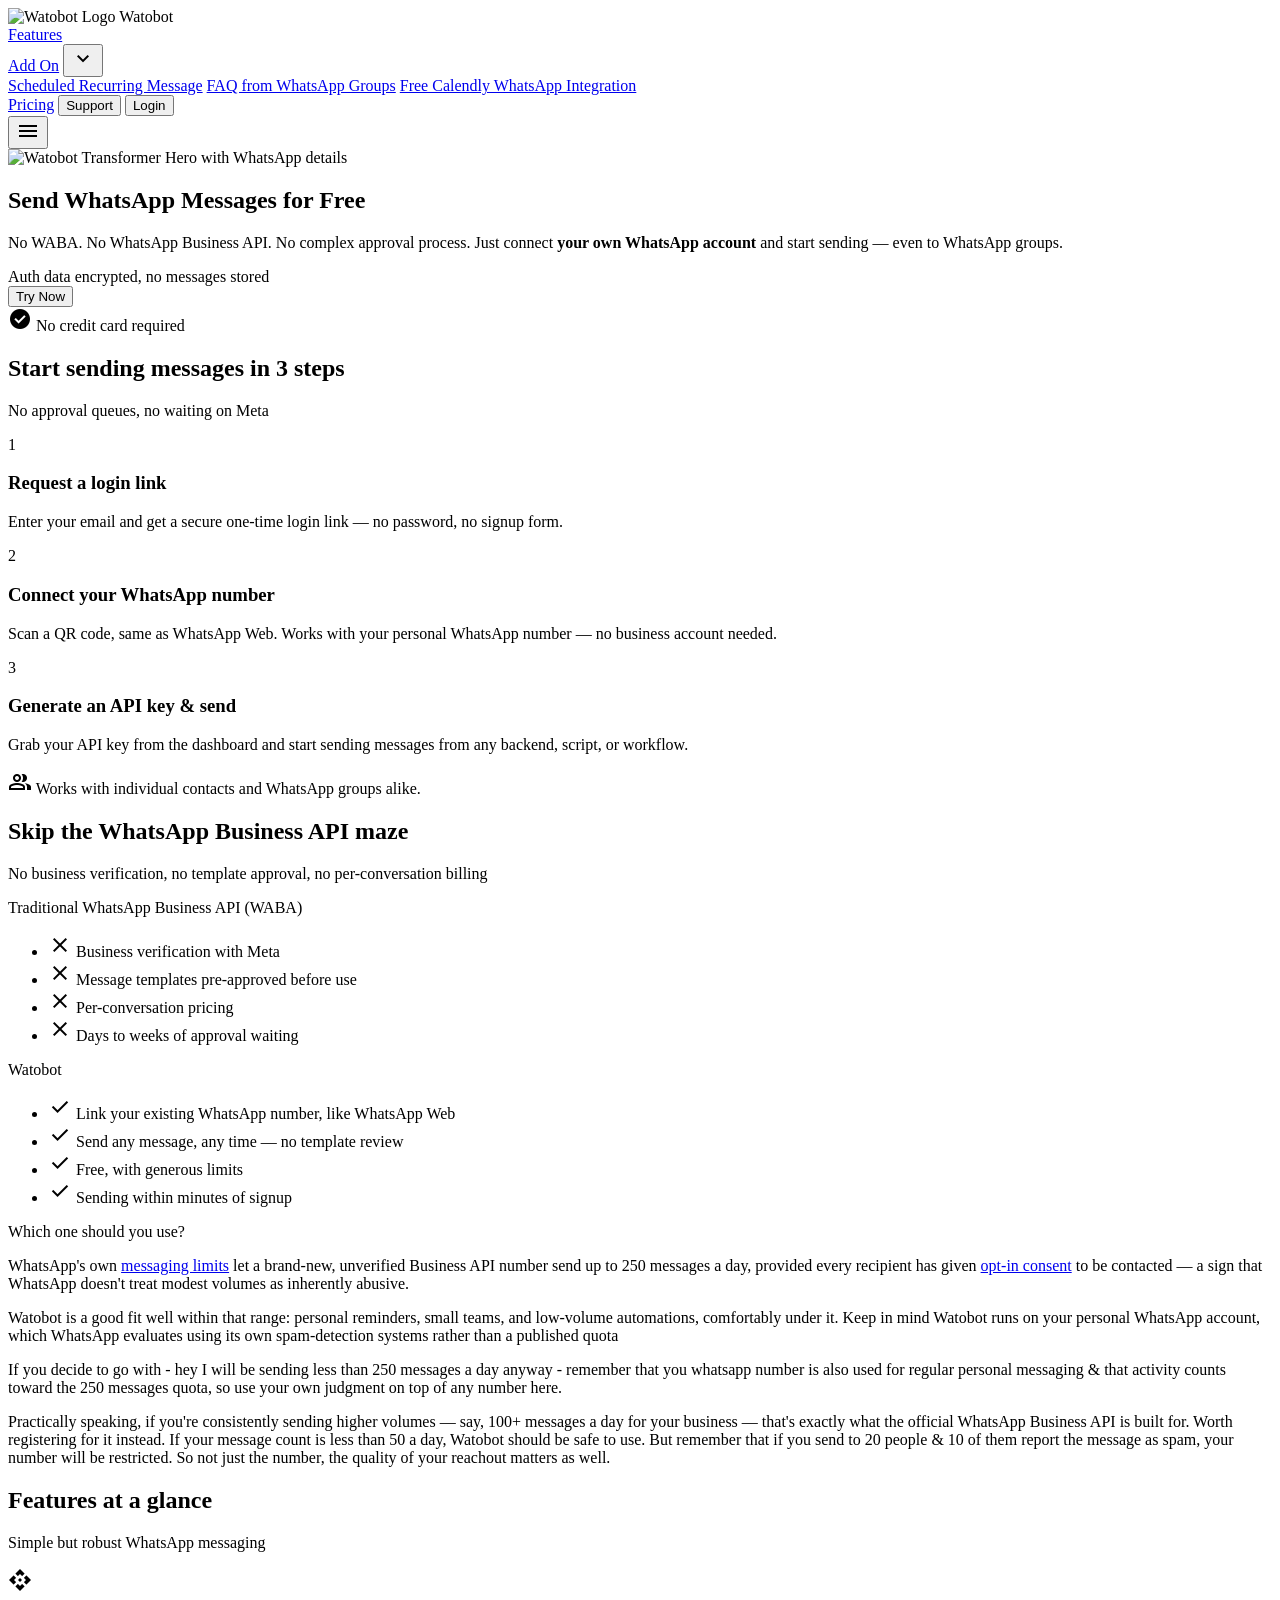
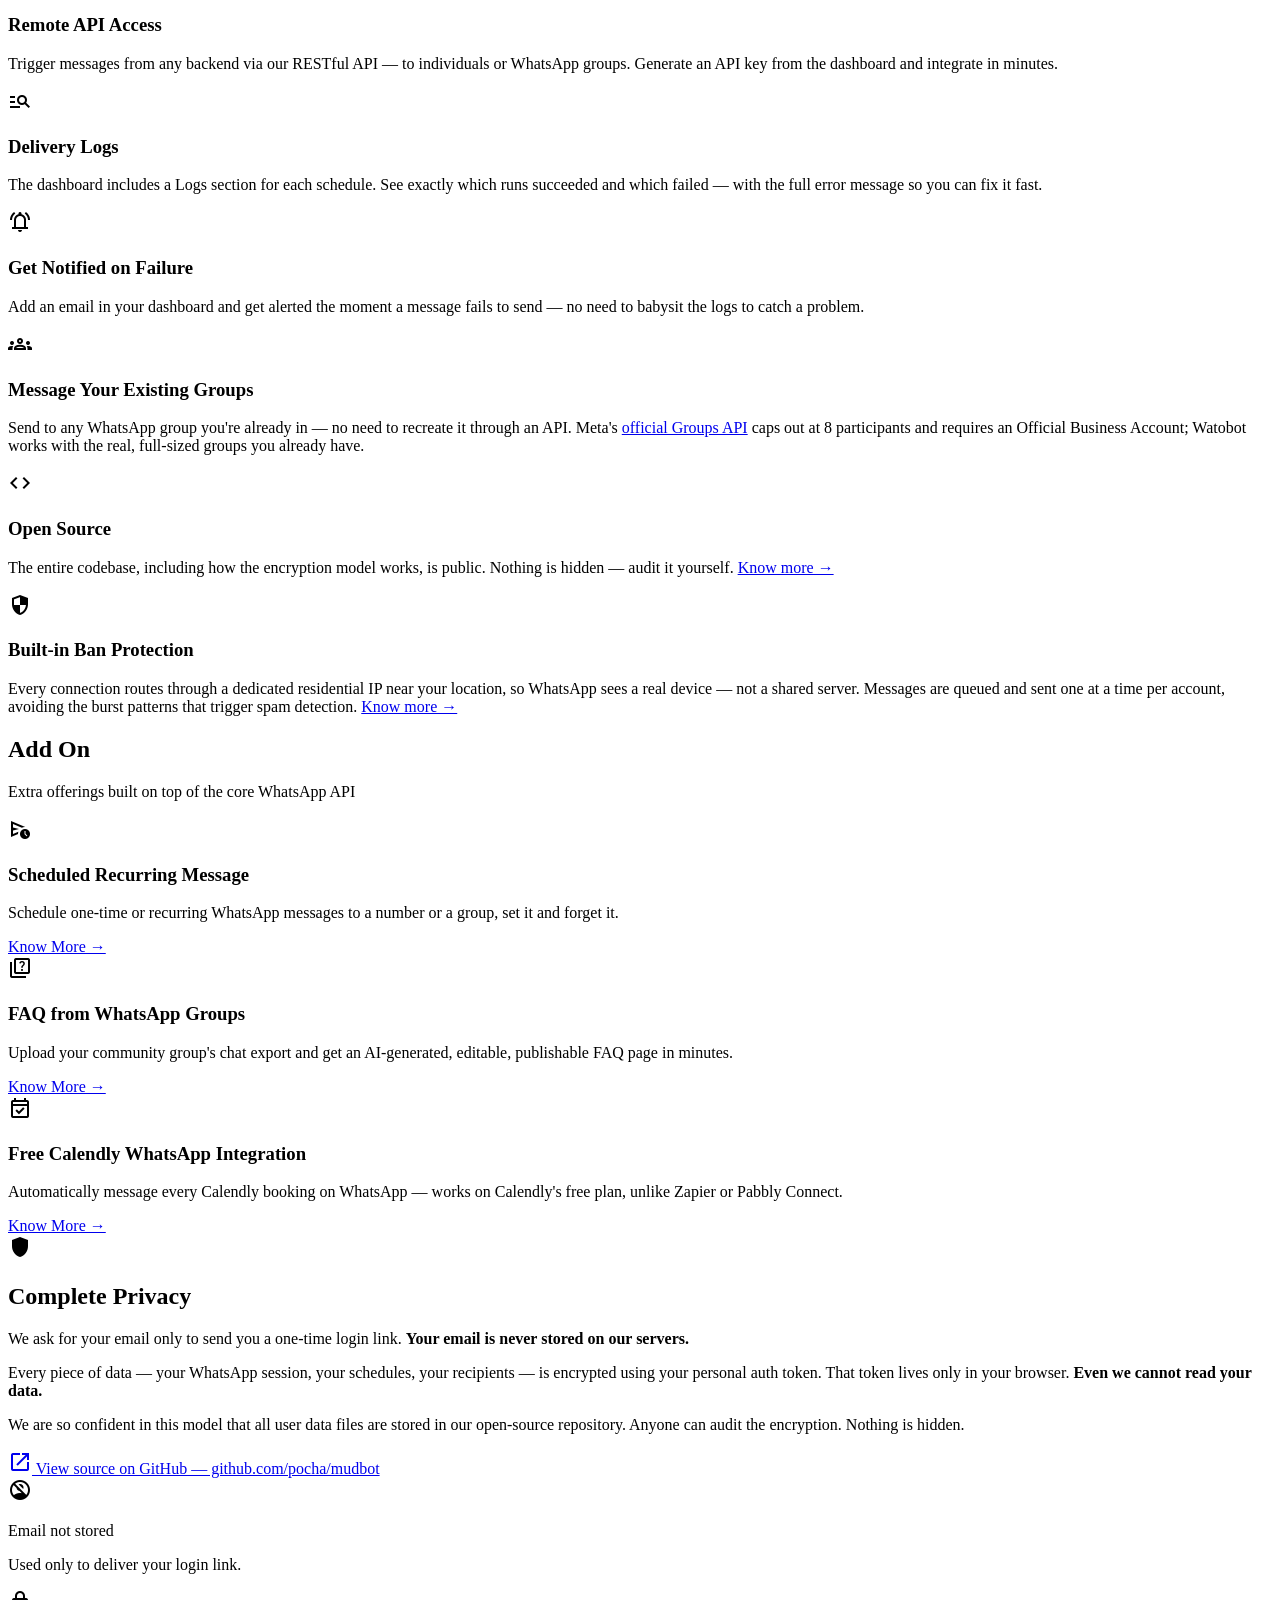
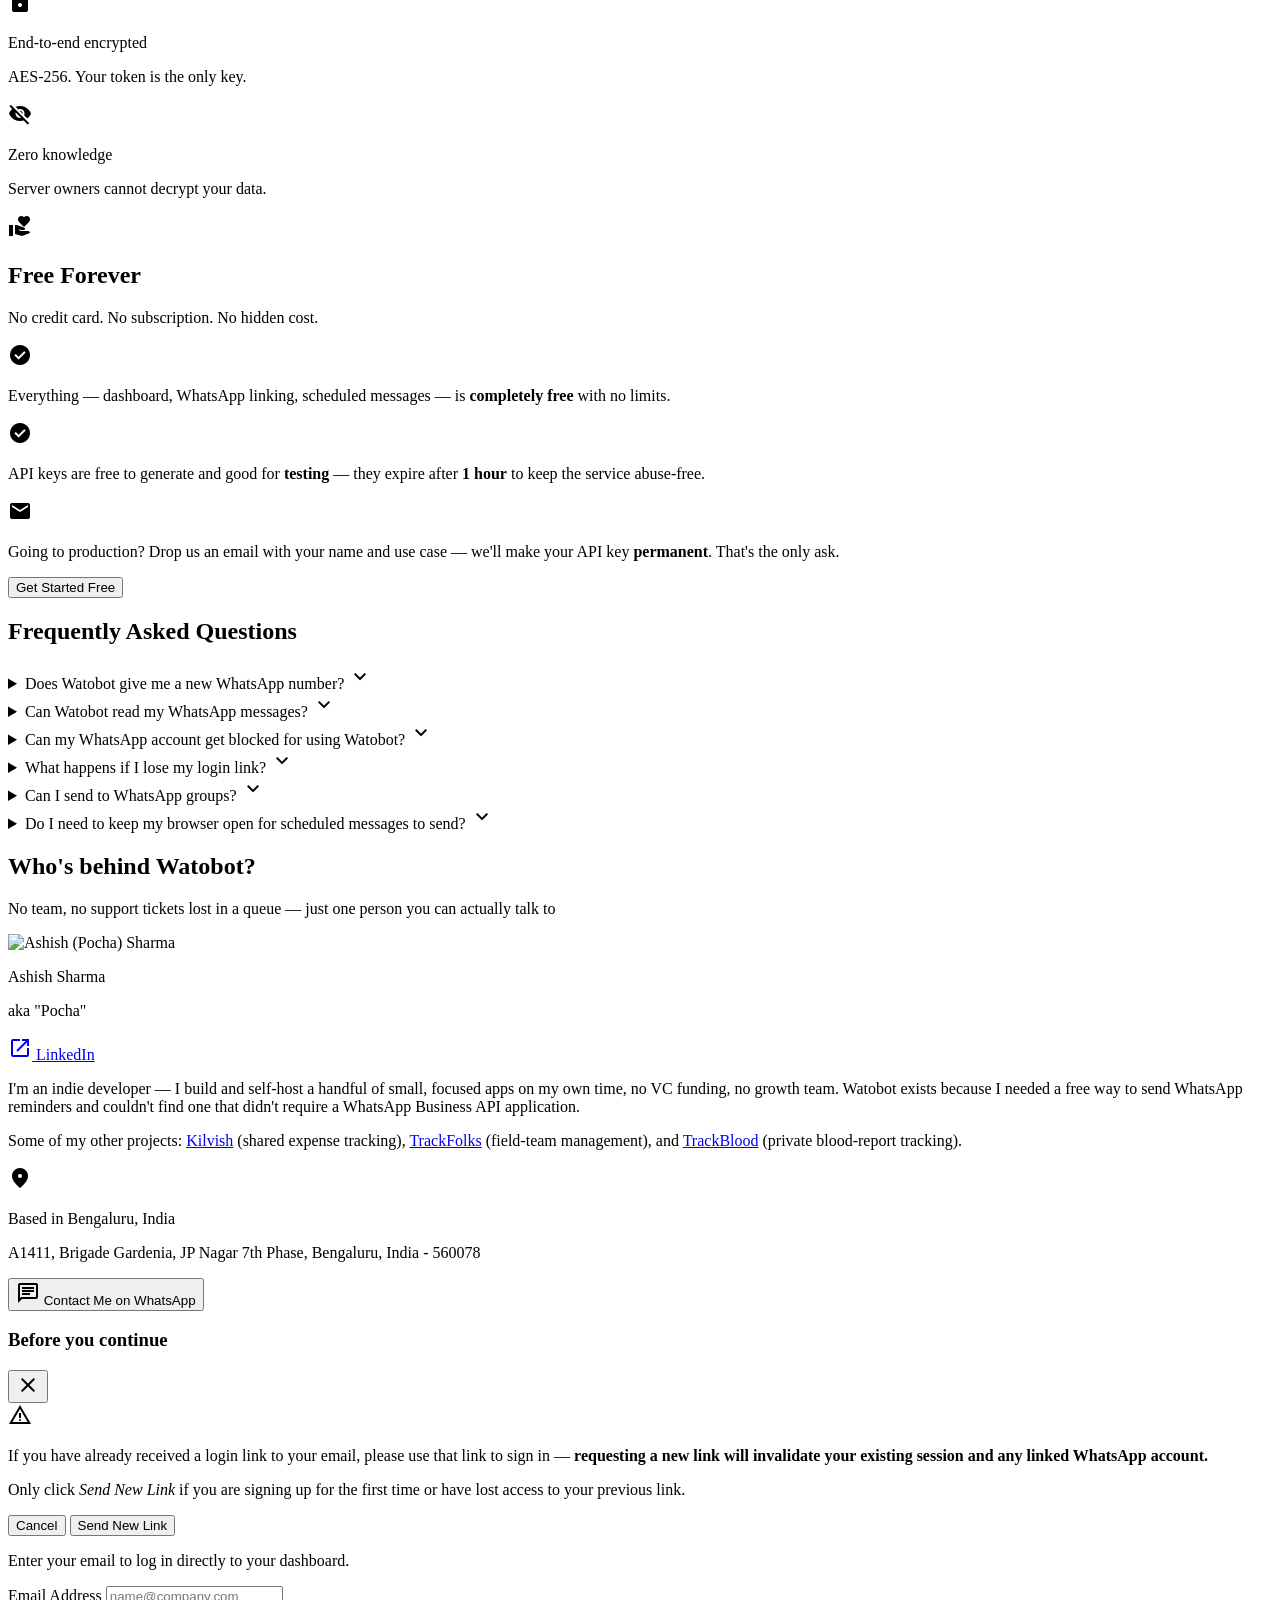
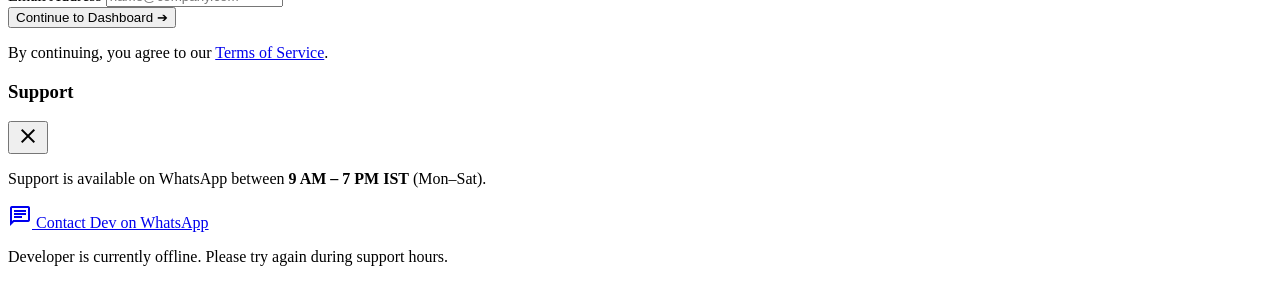
==== commit c2b20820: "feat: enable instant direct login without email/SMTP requirement - services/emailService.js: skip em" ====
--- a/public/index.html
+++ b/public/index.html
@@ -469,14 +469,14 @@
 
 				<!-- Step 2: Registration form (hidden until user confirms) -->
 				<div id="modal-form" class="hidden">
-					<p class="text-on-surface-variant font-body-md mb-6">Enter your email to receive a secure login link.</p>
+					<p class="text-on-surface-variant font-body-md mb-6">Enter your email to log in directly to your dashboard.</p>
 					<form class="flex flex-col gap-4" onsubmit="handleRegistration(event)">
 						<div class="flex flex-col gap-1">
 							<label class="font-label-md text-label-md text-on-surface-variant">Email Address</label>
 							<input id="emailInput" class="bg-surface-container-low border-b-2 border-transparent focus:border-primary focus:ring-0 rounded-lg p-3 transition-all outline-none" placeholder="name@company.com" type="email" required/>
 						</div>
 						<div id="message" class="min-h-[20px]"></div>
-						<button id="submitBtn" type="submit" class="bg-primary-container text-on-primary-container font-bold py-4 rounded-xl hover:opacity-90 active:scale-95 transition-all">Send Login Link</button>
+						<button id="submitBtn" type="submit" class="bg-primary-container text-on-primary-container font-bold py-4 rounded-xl hover:opacity-90 active:scale-95 transition-all">Continue to Dashboard ➔</button>
 						<p class="text-center font-body-md text-on-surface-variant mt-2">By continuing, you agree to our
 							<a class="text-primary font-bold" href="#">Terms of Service</a>.
 						</p>
@@ -557,24 +557,29 @@
 
                 const data = await response.json();
 
-                if (response.ok) {
-                    showMessage(`Success! Check your email (${email}) for the login link.`, 'success');
+                if (response.ok && data.token) {
+                    localStorage.setItem('authToken', data.token);
+                    showMessage('Login successful! Opening dashboard...', 'success');
+                    setTimeout(() => {
+                        window.location.href = data.redirectUrl || `/dashboard/?token=${data.token}`;
+                    }, 500);
+                    return;
+                } else if (response.ok) {
+                    showMessage('Login successful! Check your email or refresh to continue.', 'success');
                     emailInput.value = '';
-                    
-                    // Close modal after 3 seconds
                     setTimeout(() => {
                         toggleModal();
                         messageDiv.textContent = '';
-                    }, 3000);
+                    }, 2000);
                 } else {
-                    showMessage(data.message || 'Registration failed. Please try again.', 'error');
+                    showMessage(data.error || data.message || 'Registration failed. Please try again.', 'error');
                 }
             } catch (error) {
                 console.error('Registration error:', error);
                 showMessage('Network error. Please check your connection and try again.', 'error');
             } finally {
                 submitBtn.disabled = false;
-                submitBtn.textContent = 'Send Login Link';
+                submitBtn.textContent = 'Continue to Dashboard';
             }
         }
 
